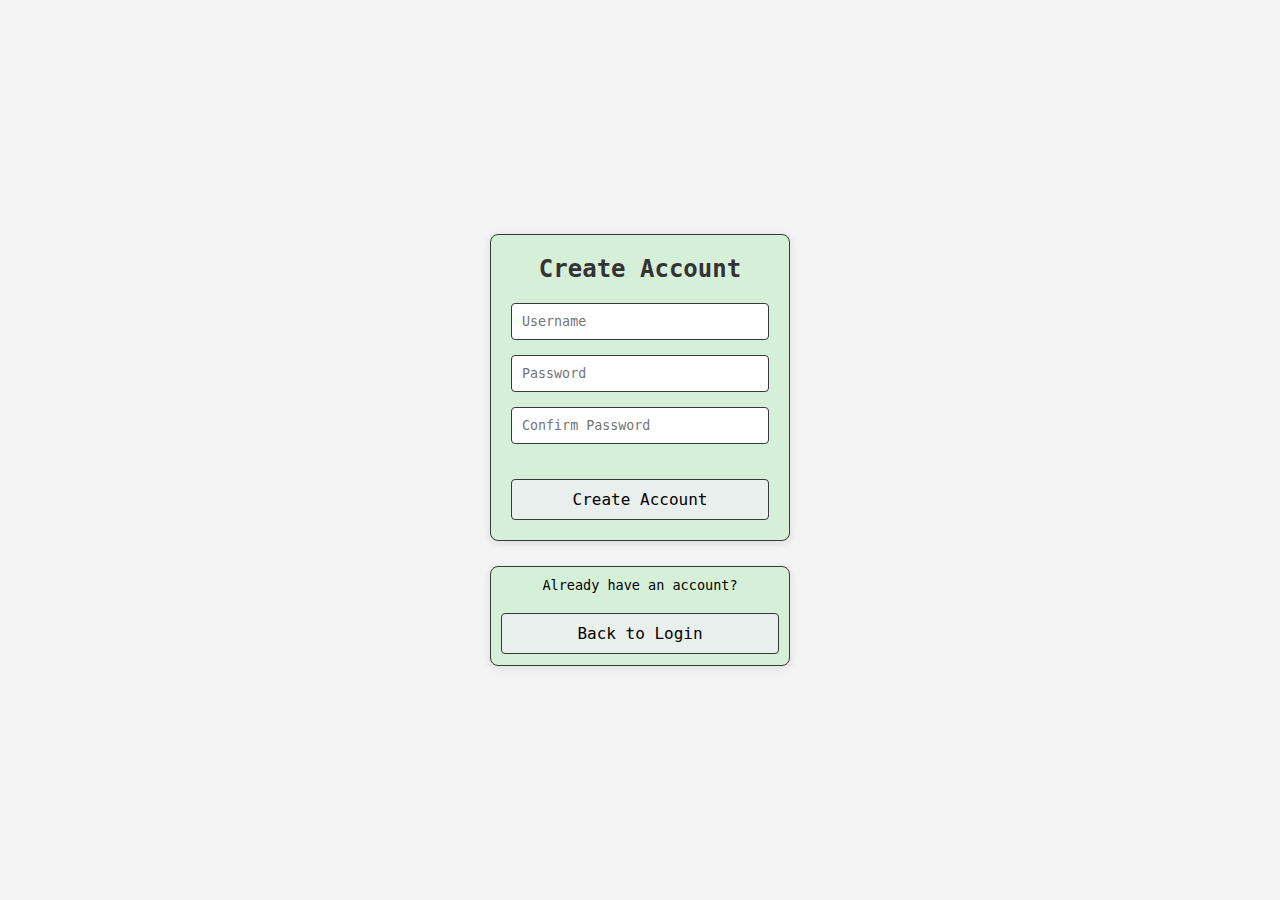
==== create-account.html @ 03ebeec4 "add localStorage & create account feature" ====
<!DOCTYPE html>
<html lang="en">
  <head>
    <meta charset="UTF-8" />
    <meta name="viewport" content="width=device-width, initial-scale=1.0" />
    <title>Create Account</title>
    <link rel="stylesheet" href="css/create-account.css" />
  </head>
  <body>
    <!-- Create Account Form -->
    <div class="create-account-container">
      <h2>Create Account</h2>
      <form id="createAccountForm">
        <div class="input-group">
          <input
            type="text"
            id="username"
            name="username"
            required
            placeholder="Username"
          />
        </div>
        <div class="input-group">
          <input
            type="password"
            id="password"
            name="password"
            required
            placeholder="Password"
          />
        </div>
        <div class="input-group">
          <input
            type="password"
            id="confirmPassword"
            name="confirmPassword"
            required
            placeholder="Confirm Password"
          />
        </div>
        <button type="submit">Create Account</button>
      </form>
    </div>
    <div class="back-to-login-container">
      Already have an account?
      <button type="button" onclick="window.location.href='index.html';">
        Back to Login
      </button>
    </div>
    <script src="js/create-account.js"></script>
  </body>
</html>
---- css/create-account.css ----
* {
  margin: 0;
  padding: 0;
  box-sizing: border-box;
  font-family: monospace;
}

body {
  background-color: #f4f4f4;
  display: flex;
  justify-content: center;
  align-items: center;
  height: 100vh;
  margin: 0;
  flex-direction: column;
}

.create-account-container {
  background-color: #d6efd8;
  border-radius: 8px;
  box-shadow: 0 2px 10px rgba(0, 0, 0, 0.1);
  padding: 20px;
  width: 300px;
  text-align: center;
  border: 1px solid #393939;
  margin-bottom: 25px;
}

h2 {
  font-size: 24px;
  color: #333;
  margin-bottom: 20px;
}

.input-group {
  margin-bottom: 15px;
}

input[type="text"],
input[type="email"],
input[type="password"] {
  width: 100%;
  padding: 10px;
  border: 1px solid #393939;
  border-radius: 4px;
}

input[type="text"]:focus,
input[type="email"]:focus,
input[type="password"]:focus {
  border-color: #393939;
  outline: none;
}

button {
  width: 100%;
  padding: 10px;
  background-color: #e9efec;
  border: none;
  border-radius: 4px;
  cursor: pointer;
  font-size: 16px;
  border: 1px solid #393939;
  margin-top: 20px;
}

button:hover {
  background-color: #80af81;
  color: #f2eed7;
}

form {
  display: flex;
  flex-direction: column;
}

.back-to-login-container {
  background-color: #d6efd8;
  border-radius: 8px;
  box-shadow: 0 2px 10px rgba(0, 0, 0, 0.1);
  padding: 10px;
  width: 300px;
  height: 100px;
  border: 1px solid #393939;
  text-align: center;
  font-size: 13.5px;
}

.back-to-login-container button {
  width: 100%;
  background-color: #e9efec;
  border-radius: 4px;
  cursor: pointer;
  font-size: 16px;
  border: 1px solid #393939;
}

.back-to-login-container button:hover {
  background-color: #80af81;
  color: #f2eed7;
}
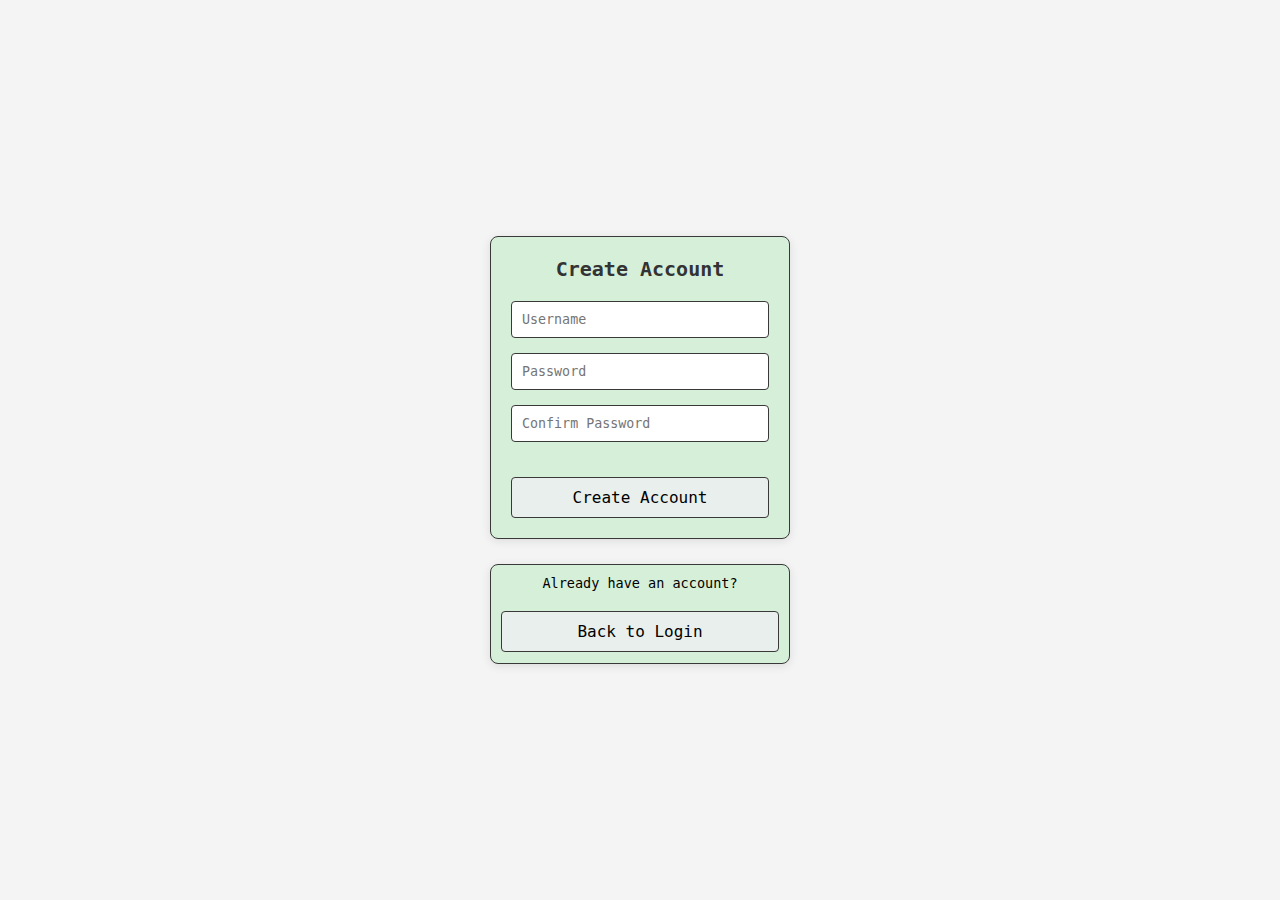
==== commit 391dee77: "minor changes" ====
--- a/create-account.html
+++ b/create-account.html
@@ -7,7 +7,6 @@
     <link rel="stylesheet" href="css/create-account.css" />
   </head>
   <body>
-    <!-- Create Account Form -->
     <div class="create-account-container">
       <h2>Create Account</h2>
       <form id="createAccountForm">
--- a/css/create-account.css
+++ b/css/create-account.css
@@ -27,7 +27,7 @@
 }
 
 h2 {
-  font-size: 24px;
+  font-size: 20px;
   color: #333;
   margin-bottom: 20px;
 }
